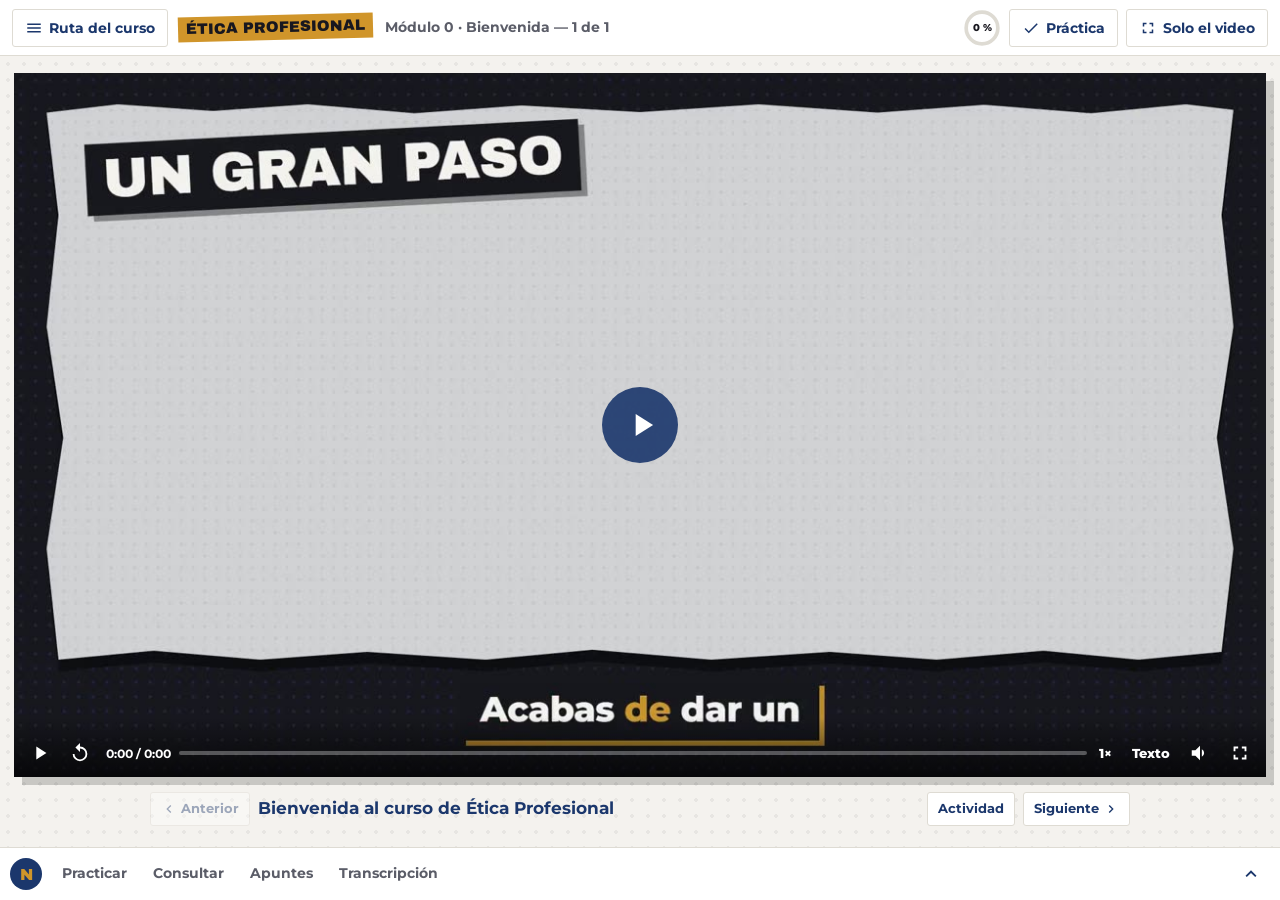
==== index.html @ 4b2f9ca3 "Plataforma de aprendizaje del curso de Ética Profesional Ruta del curso, video horizontal o vertical" ====
<!doctype html>
<html lang="es">
  <head>
    <meta charset="UTF-8" />
    <meta name="viewport" content="width=device-width, initial-scale=1, viewport-fit=cover" />
    <title>Ética Profesional · Plataforma</title>
    <meta name="description" content="Plataforma de aprendizaje del Curso de Ética Profesional del Colegio de Ciencias Económicas de Costa Rica." />
    <meta name="theme-color" content="#1b376c" />
    <link rel="preconnect" href="https://fonts.googleapis.com" />
    <link rel="preconnect" href="https://fonts.gstatic.com" crossorigin />
    <link href="https://fonts.googleapis.com/css2?family=Archivo+Black&family=Montserrat:wght@500;600;700;800&display=swap" rel="stylesheet" />
    <link rel="stylesheet" href="css/plataforma.css" />
  </head>
  <body>
    <a class="saltar" href="#escenario">Saltar al contenido</a>

    <header class="barra">
      <button id="btn-ruta" class="btn-barra" type="button" aria-expanded="false" aria-controls="ruta">
        <svg viewBox="0 0 24 24" aria-hidden="true"><path d="M3 6h18v2H3zm0 5h18v2H3zm0 5h18v2H3z" /></svg>
        <span>Ruta del curso</span>
      </button>
      <div class="barra-centro">
        <span class="marca">Ética Profesional</span>
        <span id="donde" class="donde" aria-live="polite"></span>
      </div>
      <div class="barra-der">
        <div id="avance" class="avance" role="img" aria-label="Avance del curso">
          <svg viewBox="0 0 36 36" aria-hidden="true"><circle class="avance-fondo" cx="18" cy="18" r="15" /><circle id="avance-arco" class="avance-arco" cx="18" cy="18" r="15" /></svg>
          <span id="avance-txt">0 %</span>
        </div>
        <button id="btn-practica" class="btn-barra" type="button" aria-expanded="false" aria-controls="practica">
          <svg viewBox="0 0 24 24" aria-hidden="true"><path d="M9 16.2 4.8 12l-1.4 1.4L9 19 21 7l-1.4-1.4z" /></svg>
          <span>Práctica</span>
        </button>
        <button id="btn-foco" class="btn-barra" type="button" aria-pressed="false">
          <svg viewBox="0 0 24 24" aria-hidden="true"><path d="M7 14H5v5h5v-2H7zm-2-4h2V7h3V5H5zm12 7h-3v2h5v-5h-2zM14 5v2h3v3h2V5z" /></svg>
          <span>Solo el video</span>
        </button>
      </div>
    </header>

    <div class="cuerpo">
      <aside id="ruta" class="panel-lado ruta" aria-label="Ruta del curso" hidden>
        <div class="panel-cab">
          <h2>Ruta del curso</h2>
          <button id="cerrar-ruta" class="btn-ico" type="button" aria-label="Cerrar la ruta">
            <svg viewBox="0 0 24 24" aria-hidden="true"><path d="M15.4 7.4 14 6l-6 6 6 6 1.4-1.4L10.8 12z" /></svg>
          </button>
        </div>
        <nav id="ruta-lista" class="ruta-lista"></nav>
      </aside>

      <main id="escenario" class="escenario" tabindex="-1"></main>

      <aside id="practica" class="panel-lado practica" aria-label="Práctica del módulo" hidden>
        <div class="panel-cab">
          <h2>Práctica</h2>
          <button id="cerrar-practica" class="btn-ico" type="button" aria-label="Cerrar la práctica">
            <svg viewBox="0 0 24 24" aria-hidden="true"><path d="M8.6 16.6 10 18l6-6-6-6-1.4 1.4 4.6 4.6z" /></svg>
          </button>
        </div>
        <div id="practica-cuerpo" class="practica-cuerpo"></div>
      </aside>
    </div>

    <section id="nano" class="nano" aria-label="Nano, tu asistente">
      <div class="nano-barra">
        <span class="nano-logo" aria-hidden="true">N</span>
        <div class="nano-tabs" role="tablist" aria-label="Herramientas de Nano">
          <button class="nano-tab" role="tab" data-tab="practicar" aria-selected="false" type="button">Practicar</button>
          <button class="nano-tab" role="tab" data-tab="consultar" aria-selected="false" type="button">Consultar</button>
          <button class="nano-tab" role="tab" data-tab="apuntes" aria-selected="false" type="button">Apuntes</button>
          <button class="nano-tab" role="tab" data-tab="texto" aria-selected="false" type="button"><span class="largo">Transcripción</span><span class="corto">Texto</span></button>
        </div>
        <button id="nano-toggle" class="btn-ico" type="button" aria-expanded="false" aria-controls="nano-panel" aria-label="Abrir Nano">
          <svg viewBox="0 0 24 24" aria-hidden="true"><path id="nano-ico" d="M7.4 15.4 12 10.8l4.6 4.6L18 14l-6-6-6 6z" /></svg>
        </button>
      </div>
      <div id="nano-panel" class="nano-panel" role="tabpanel" hidden></div>
    </section>

    <div id="vivo" class="solo-lector" aria-live="polite"></div>
    <noscript><p class="sin-js">Esta plataforma necesita JavaScript activado.</p></noscript>

    <script src="js/datos.js"></script>
    <script src="js/casos.js"></script>
    <script src="js/ejercicios.js"></script>
    <script src="js/plataforma.js"></script>
  </body>
</html>
---- css/plataforma.css ----
/* Plataforma de aprendizaje · Curso de Ética Profesional
   Estilo collage de los videos (papel, azul y oro), pero limpio: fondos planos, esquinas casi rectas,
   una línea fina para separar y todo oculto al entrar. */
:root {
  --azul: #1b376c;
  --azul-2: #24488c;
  --azul-claro: #e8edf6;
  --oro: #d0952a;
  --oro-claro: #f6e7c8;
  --oscuro: #18171f;
  --papel: #f4f2ee;
  --blanco: #fff;
  --linea: #dedbd3;
  --suave: #5b5d68;
  --verde: #2f7d34;
  --verde-claro: #e3f1e3;
  --rojo: #b3261e;
  --rojo-claro: #fbe9e8;
  --r: 3px;
  --alto: 100vh;
  --barra: 56px;
  --nano-barra: 52px;
  --titulo: "Archivo Black", "Arial Black", Impact, sans-serif;
  --cuerpo: "Montserrat", "Segoe UI", Arial, sans-serif;
}
@supports (height: 100dvh) { :root { --alto: 100dvh; } }
* { box-sizing: border-box; }
html, body {
  margin: 0;
  height: var(--alto);
  overflow: hidden;
  font-family: var(--cuerpo);
  color: var(--oscuro);
  background: var(--papel);
}
body { display: flex; flex-direction: column; }
button { font-family: inherit; }
[hidden] { display: none !important; }
.solo-lector { position: absolute !important; width: 1px; height: 1px; margin: -1px; overflow: hidden; clip: rect(0 0 0 0); white-space: nowrap; }
.saltar { position: fixed; z-index: 100; left: 12px; top: -60px; background: var(--oro); color: var(--oscuro); font-weight: 800; padding: 10px 14px; }
.saltar:focus { top: 10px; }
:focus-visible { outline: 3px solid var(--oro); outline-offset: 2px; }
.sin-js { padding: 24px; }

/* ---------- Barra superior ---------- */
.barra {
  flex: none;
  height: var(--barra);
  display: flex;
  align-items: center;
  gap: 10px;
  padding: 0 max(12px, env(safe-area-inset-right)) 0 max(12px, env(safe-area-inset-left));
  background: var(--blanco);
  border-bottom: 1px solid var(--linea);
  z-index: 30;
}
.barra-centro { flex: 1; min-width: 0; display: flex; align-items: baseline; gap: 12px; }
.marca {
  font-family: var(--titulo);
  text-transform: uppercase;
  font-size: 0.95rem;
  background: var(--oro);
  padding: 4px 8px 5px;
  transform: rotate(-1.5deg);
  white-space: nowrap;
}
.donde { font-size: 0.85rem; font-weight: 700; color: var(--suave); white-space: nowrap; overflow: hidden; text-overflow: ellipsis; }
.barra-der { display: flex; align-items: center; gap: 8px; }
.btn-barra {
  display: inline-flex;
  align-items: center;
  gap: 6px;
  min-height: 38px;
  padding: 6px 12px;
  border: 1px solid var(--linea);
  border-radius: var(--r);
  background: var(--blanco);
  color: var(--azul);
  font-weight: 700;
  font-size: 0.85rem;
  cursor: pointer;
}
.btn-barra svg { width: 18px; height: 18px; fill: currentColor; flex: none; }
.btn-barra:hover { background: var(--azul-claro); }
.btn-barra[aria-expanded="true"], .btn-barra[aria-pressed="true"] { background: var(--azul); color: #fff; border-color: var(--azul); }
.avance { position: relative; width: 38px; height: 38px; display: grid; place-items: center; }
.avance svg { position: absolute; inset: 0; transform: rotate(-90deg); }
.avance-fondo { fill: none; stroke: var(--linea); stroke-width: 3.5; }
.avance-arco { fill: none; stroke: var(--verde); stroke-width: 3.5; stroke-dasharray: 94.25; stroke-dashoffset: 94.25; transition: stroke-dashoffset 0.4s; }
.avance span { font-size: 0.6rem; font-weight: 800; }
.btn-ico {
  width: 38px; height: 38px;
  display: grid; place-items: center;
  border: 0; border-radius: var(--r);
  background: transparent; color: var(--azul);
  cursor: pointer; flex: none;
}
.btn-ico:hover { background: var(--azul-claro); }
.btn-ico svg { width: 22px; height: 22px; fill: currentColor; }

/* ---------- Cuerpo: ruta | escenario | práctica ---------- */
.cuerpo { flex: 1; min-height: 0; display: flex; position: relative; }
.escenario {
  flex: 1;
  min-width: 0;
  overflow: auto;
  display: flex;
  align-items: center;
  justify-content: center;
  padding: 14px;
  background-color: var(--papel);
  background-image: radial-gradient(rgba(24, 23, 31, 0.06) 1.6px, transparent 2px);
  background-size: 16px 16px;
  outline: none;
}
.panel-lado {
  flex: none;
  width: 300px;
  display: flex;
  flex-direction: column;
  background: var(--blanco);
  overflow: hidden;
}
.ruta { border-right: 1px solid var(--linea); }
.practica { width: 340px; border-left: 1px solid var(--linea); }
.panel-cab { display: flex; align-items: center; justify-content: space-between; padding: 10px 10px 6px 16px; }
.panel-cab h2 { margin: 0; font-size: 0.8rem; text-transform: uppercase; letter-spacing: 0.08em; color: var(--suave); }

/* Ruta */
.ruta-lista { overflow-y: auto; padding: 0 8px 16px; }
.modulo { border-bottom: 1px solid var(--linea); }
.modulo-cab {
  width: 100%;
  display: flex; align-items: center; gap: 10px;
  padding: 12px 8px;
  border: 0; background: none; cursor: pointer; text-align: left;
  font: inherit; color: var(--oscuro);
}
.modulo-num {
  flex: none; min-width: 30px; text-align: center;
  font-family: var(--titulo); font-size: 0.9rem;
  background: var(--oro); padding: 3px 5px;
}
.modulo-tit { flex: 1; font-weight: 800; font-size: 0.92rem; line-height: 1.25; }
.modulo-cuenta { font-size: 0.72rem; font-weight: 700; color: var(--suave); }
.modulo-flecha { width: 18px; height: 18px; fill: var(--suave); transition: transform 0.2s; }
.modulo-cab[aria-expanded="true"] .modulo-flecha { transform: rotate(180deg); }
.modulo-items { list-style: none; margin: 0; padding: 0 0 8px; }
.item {
  width: 100%;
  display: flex; align-items: center; gap: 10px;
  padding: 8px 8px 8px 12px;
  border: 0; border-left: 3px solid transparent;
  background: none; cursor: pointer; text-align: left;
  font: inherit; font-size: 0.85rem; line-height: 1.3; color: var(--oscuro);
}
.item:hover { background: var(--papel); }
.item.actual { border-left-color: var(--oro); background: var(--oro-claro); font-weight: 700; }
.item-ico { flex: none; width: 26px; height: 26px; display: grid; place-items: center; border-radius: 50%; background: var(--azul-claro); color: var(--azul); }
.item-ico svg { width: 15px; height: 15px; fill: currentColor; }
.item.hecho .item-ico { background: var(--verde); color: #fff; }
.item-txt { flex: 1; min-width: 0; }
.item-tipo { display: block; font-size: 0.68rem; font-weight: 800; text-transform: uppercase; letter-spacing: 0.06em; color: var(--suave); }

/* ---------- Video ---------- */
.vista {
  width: 100%;
  height: 100%;
  container-type: size;
  display: flex;
  flex-direction: column;
  align-items: center;
  justify-content: center;
  gap: 10px;
}
.pantalla {
  position: relative;
  flex: none;
  width: min(100cqw, (100cqh - 52px) * 16 / 9);
  aspect-ratio: 16 / 9;
  background: #000;
  box-shadow: 8px 8px 0 rgba(0, 0, 0, 0.18);
}
.pantalla.vertical { aspect-ratio: 9 / 16; width: min(100cqw, (100cqh - 52px) * 9 / 16); }
.pie-video { flex: none; width: min(100cqw, 980px); display: flex; align-items: center; gap: 8px; min-height: 42px; }
.pie-video h1 { flex: 1; min-width: 0; margin: 0; font-size: clamp(0.9rem, 2vw, 1.05rem); line-height: 1.25; color: var(--azul); overflow: hidden; text-overflow: ellipsis; white-space: nowrap; }
.btn-chico { display: inline-flex; align-items: center; gap: 4px; min-height: 34px; padding: 5px 10px; border: 1px solid var(--linea); border-radius: var(--r); background: var(--blanco); color: var(--azul); font: inherit; font-weight: 700; font-size: 0.8rem; cursor: pointer; white-space: nowrap; }
.btn-chico:hover { background: var(--azul-claro); }
.btn-chico:disabled { opacity: 0.4; cursor: default; }
.pantalla video { width: 100%; height: 100%; display: block; object-fit: contain; background: #000; }
.pantalla video::cue { font-family: var(--cuerpo); background: rgba(24, 23, 31, 0.85); }
.gran-play {
  position: absolute; inset: 0; margin: auto;
  width: 76px; height: 76px; border-radius: 50%; border: 0;
  background: rgba(27, 55, 108, 0.9); color: #fff; cursor: pointer;
  display: grid; place-items: center;
}
.gran-play svg { width: 38px; height: 38px; fill: currentColor; margin-left: 4px; }
.controles {
  position: absolute; left: 0; right: 0; bottom: 0;
  display: flex; align-items: center; gap: 4px;
  padding: 18px 8px 6px;
  background: linear-gradient(transparent, rgba(0, 0, 0, 0.7));
  color: #fff;
  opacity: 0; transition: opacity 0.2s;
}
.pantalla:hover .controles, .pantalla:focus-within .controles, .pantalla.pausado .controles { opacity: 1; }
.ctl { width: 36px; height: 36px; display: grid; place-items: center; border: 0; background: none; color: #fff; cursor: pointer; border-radius: var(--r); flex: none; font-weight: 800; font-size: 0.8rem; }
.ctl:hover { background: rgba(255, 255, 255, 0.15); }
.ctl svg { width: 22px; height: 22px; fill: currentColor; }
.ctl.texto { width: auto; padding: 0 8px; }
.ctl[aria-pressed="true"] { color: var(--oro); }
.tiempo { font-size: 0.75rem; font-weight: 700; font-variant-numeric: tabular-nums; white-space: nowrap; padding: 0 4px; }
.linea { flex: 1; position: relative; height: 26px; cursor: pointer; }
.linea input { position: absolute; inset: 0; width: 100%; margin: 0; opacity: 0; cursor: pointer; }
.linea-fondo, .linea-avance { position: absolute; left: 0; top: 11px; height: 4px; border-radius: 2px; pointer-events: none; }
.linea-fondo { right: 0; background: rgba(255, 255, 255, 0.3); }
.linea-avance { background: var(--oro); width: 0; }
.linea:focus-within .linea-fondo { outline: 2px solid var(--oro); outline-offset: 3px; }
.pantalla:fullscreen { max-width: none; width: 100vw; height: 100vh; aspect-ratio: auto; }

/* Capa sobre el video: ejercicio o «siguiente» */
.capa {
  position: absolute; inset: 0; z-index: 3;
  display: flex; align-items: center; justify-content: center;
  padding: 12px;
  background: rgba(24, 23, 31, 0.78);
  overflow: auto;
}
.siguiente { text-align: center; color: #fff; }
.siguiente p { margin: 0 0 10px; font-weight: 700; }
.siguiente strong { display: block; font-size: 1.2rem; margin-bottom: 14px; }

/* ---------- Ejercicios ---------- */
.ej { width: min(640px, 100%); max-height: 100%; overflow-y: auto; background: var(--blanco); border-top: 6px solid var(--oro); padding: 18px 20px 20px; box-shadow: 8px 8px 0 rgba(0, 0, 0, 0.25); }
.ej h2 { margin: 0 0 6px; font-size: clamp(1.05rem, 2.6vw, 1.3rem); line-height: 1.25; color: var(--azul); }
.ej-inst { margin: 0 0 12px; font-size: 0.88rem; color: var(--suave); }
.ej-caso { margin: 0 0 10px; padding: 10px 12px; background: var(--azul-claro); border-left: 4px solid var(--azul); line-height: 1.5; }
.ej-msg { min-height: 1.4em; margin: 12px 0 0; font-weight: 700; font-size: 0.92rem; }
.ej-msg.bien { color: var(--verde); }
.ej-msg.mal { color: var(--rojo); }
.ej .acciones { margin-top: 10px; }
.ej button { font: inherit; }
.fallo { animation: sacudir 0.4s; }
@keyframes sacudir { 0%, 100% { transform: translateX(0); } 25% { transform: translateX(-6px); } 75% { transform: translateX(6px); } }
.fantasma { position: fixed; z-index: 200; pointer-events: none; margin: 0; opacity: 0.92; box-shadow: 6px 6px 0 rgba(0, 0, 0, 0.25); }
.levantado { opacity: 0.45; }
.sobre { outline: 3px dashed var(--oro) !important; outline-offset: 2px; }

/* Unir con líneas */
.lineas { position: relative; display: grid; grid-template-columns: 1fr 1fr; gap: 10px 48px; }
.lineas-svg { position: absolute; inset: 0; width: 100%; height: 100%; pointer-events: none; overflow: visible; z-index: 1; }
.lineas-svg line { stroke-width: 3; stroke-linecap: round; }
.lineas-svg .unida { stroke: var(--verde); }
.lineas-svg .temporal { stroke: var(--oro); stroke-dasharray: 6 5; }
.lineas-col { display: grid; gap: 8px; align-content: start; }
.nodo { position: relative; display: flex; align-items: center; gap: 8px; width: 100%; min-height: 46px; padding: 8px 10px; border: 2px solid var(--linea); border-radius: var(--r); background: var(--blanco); text-align: left; font-size: 0.88rem; line-height: 1.3; cursor: pointer; color: var(--oscuro); }
.nodo-txt { flex: 1; }
.der .nodo { font-weight: 800; color: var(--azul); }
.punto { flex: none; width: 14px; height: 14px; border-radius: 50%; border: 3px solid var(--azul); background: var(--blanco); }
.nodo.sel { border-color: var(--oro); background: var(--oro-claro); }
.nodo.sel .punto { background: var(--oro); border-color: var(--oro); }
.nodo.unido { border-color: var(--verde); background: var(--verde-claro); cursor: default; }
.nodo.unido .punto { background: var(--verde); border-color: var(--verde); }

/* Ordenar */
.ordenar { list-style: none; margin: 0; padding: 0; display: grid; gap: 8px; counter-reset: ord; }
.ord-item { display: flex; align-items: center; gap: 8px; padding: 6px 8px; border: 2px solid var(--linea); border-radius: var(--r); background: var(--blanco); counter-increment: ord; }
.ord-item::before { content: counter(ord); font-family: var(--titulo); min-width: 26px; text-align: center; background: var(--oro); padding: 2px 4px; }
.asa { cursor: grab; color: var(--suave); font-weight: 800; padding: 6px 4px; user-select: none; }
.ord-txt { flex: 1; font-weight: 700; }
.ord-mover { width: 34px; height: 34px; border: 1px solid var(--linea); border-radius: var(--r); background: var(--blanco); color: var(--azul); cursor: pointer; font-weight: 800; }
.ord-item.levantado { opacity: 1; border-color: var(--oro); box-shadow: 4px 4px 0 rgba(0, 0, 0, 0.15); }
.ord-item.bien { border-color: var(--verde); background: var(--verde-claro); }
.ord-item.mal { border-color: var(--rojo); background: var(--rojo-claro); }

/* Clasificar */
.clasif-actual { padding: 12px 14px; border: 2px dashed var(--oro); background: var(--oro-claro); margin-bottom: 10px; cursor: grab; user-select: none; }
.clasif-cuenta { font-size: 0.7rem; font-weight: 800; letter-spacing: 0.06em; text-transform: uppercase; color: #8a5f12; }
.clasif-texto { margin: 4px 0 0; font-weight: 700; font-size: 1rem; line-height: 1.35; color: var(--azul); }
.clasif-cols { display: grid; grid-template-columns: 1fr 1fr; gap: 8px; }
.clasif-col { border: 2px solid var(--linea); border-radius: var(--r); padding: 6px; min-height: 90px; background: var(--papel); }
.clasif-btn { width: 100%; min-height: 40px; border: 0; border-radius: var(--r); font-weight: 800; cursor: pointer; color: #fff; }
.clasif-btn.g0 { background: var(--verde); }
.clasif-btn.g1 { background: var(--azul); }
.clasif-btn:disabled { opacity: 0.7; cursor: default; }
.clasif-col ul { list-style: none; margin: 6px 0 0; padding: 0; display: grid; gap: 4px; }
.clasif-col li { background: var(--blanco); padding: 5px 7px; font-size: 0.8rem; line-height: 1.3; }

/* Verdadero o falso y opción */
.vf { display: grid; gap: 8px; }
.vf-fila { border: 2px solid var(--linea); border-radius: var(--r); padding: 10px 12px; }
.vf-fila p { margin: 0 0 8px; line-height: 1.45; }
.vf-botones { display: flex; gap: 8px; }
.vf-botones button { flex: 1; min-height: 38px; border: 2px solid var(--azul); border-radius: var(--r); background: var(--blanco); color: var(--azul); font-weight: 800; cursor: pointer; }
.vf-botones button.elegido { background: var(--verde); border-color: var(--verde); color: #fff; }
.vf-botones button:disabled { cursor: default; }
.vf-fila.bien { border-color: var(--verde); background: var(--verde-claro); }
.vf-fila.mal { border-color: var(--rojo); }
.opciones { display: grid; gap: 8px; }
.opcion { display: flex; align-items: center; gap: 10px; width: 100%; padding: 10px 12px; border: 2px solid var(--linea); border-radius: var(--r); background: var(--blanco); text-align: left; cursor: pointer; line-height: 1.4; color: var(--oscuro); }
.opcion:hover:not(:disabled) { border-color: var(--azul); }
.letra { flex: none; width: 28px; height: 28px; display: grid; place-items: center; border-radius: 50%; background: var(--azul); color: #fff; font-weight: 800; }
.opcion.bien { border-color: var(--verde); background: var(--verde-claro); }
.opcion.bien .letra { background: var(--verde); }
.opcion.mal { border-color: var(--rojo); background: var(--rojo-claro); }
.opcion.mal .letra { background: var(--rojo); }
.opcion:disabled { cursor: default; }

/* Completar */
.completar { display: grid; gap: 8px; }
.comp-fila { border: 2px solid var(--linea); border-radius: var(--r); padding: 10px 12px; }
.comp-fila.bien { border-color: var(--verde); background: var(--verde-claro); }
.comp-fila.mal { border-color: var(--rojo); }
.comp-frase { margin: 0 0 8px; line-height: 1.8; }
.hueco { display: inline-block; min-width: 110px; padding: 0 8px; border-bottom: 3px solid var(--oro); background: var(--oro-claro); font-weight: 800; color: var(--azul); text-align: center; }
.hueco.lleno { background: transparent; border-bottom-color: var(--verde); }
.comp-ops { display: flex; flex-wrap: wrap; gap: 8px; }
.chip { min-height: 36px; padding: 6px 12px; border: 2px solid var(--azul); border-radius: 18px; background: var(--blanco); color: var(--azul); font-weight: 700; cursor: grab; }
.chip.elegido { background: var(--verde); border-color: var(--verde); color: #fff; }
.chip:disabled:not(.elegido) { opacity: 0.4; }

/* Armar la oración */
.oracion-linea { min-height: 58px; display: flex; flex-wrap: wrap; gap: 6px; align-content: flex-start; padding: 8px; border-bottom: 3px solid var(--azul); background: var(--papel); margin-bottom: 14px; }
.oracion-linea.bien { border-bottom-color: var(--verde); background: var(--verde-claro); }
.oracion-linea.mal { border-bottom-color: var(--rojo); }
.oracion-banco { display: flex; flex-wrap: wrap; gap: 6px; justify-content: center; }
.ficha { min-height: 38px; padding: 6px 12px; border: 0; border-radius: var(--r); background: var(--azul); color: #fff; font-weight: 700; font-size: 0.95rem; cursor: pointer; box-shadow: 0 3px 0 #0f2247; }
.oracion-linea .ficha { background: var(--blanco); color: var(--azul); box-shadow: 0 2px 0 var(--linea); border: 1px solid var(--linea); }
.ficha:disabled { cursor: default; }

/* ---------- Tarjetas (lectura, práctica, mapa, gema) ---------- */
.tarjeta {
  width: min(720px, 100%);
  background: var(--blanco);
  border-top: 6px solid var(--oro);
  box-shadow: 8px 8px 0 rgba(0, 0, 0, 0.16);
  padding: 26px 28px 28px;
  max-height: 100%;
  overflow-y: auto;
}
.etiqueta {
  display: inline-block; margin-bottom: 10px;
  font-size: 0.7rem; font-weight: 800; letter-spacing: 0.1em; text-transform: uppercase;
  background: var(--oscuro); color: var(--oro); padding: 4px 9px; transform: rotate(-1.5deg);
}
.tarjeta h2 { margin: 0 0 12px; font-size: clamp(1.2rem, 3vw, 1.6rem); line-height: 1.2; color: var(--azul); }
.tarjeta p { font-size: clamp(0.98rem, 2.2vw, 1.08rem); line-height: 1.65; margin: 0 0 12px; }
.fuente { font-size: 0.82rem !important; color: var(--suave); }
.acciones { display: flex; flex-wrap: wrap; gap: 10px; margin-top: 16px; }
.btn {
  display: inline-flex; align-items: center; justify-content: center; gap: 8px;
  min-height: 44px; padding: 10px 18px;
  border: 2px solid var(--azul); border-radius: var(--r);
  background: var(--blanco); color: var(--azul);
  font: inherit; font-weight: 800; font-size: 0.95rem; cursor: pointer; text-decoration: none;
}
.btn.principal { background: var(--azul); color: #fff; }
.btn.oro { background: var(--oro); border-color: var(--oro); color: var(--oscuro); }
.btn:hover { filter: brightness(1.08); }
.btn svg { width: 18px; height: 18px; fill: currentColor; }
.marco-mapa { width: 100%; height: 100%; border: 0; background: var(--azul); box-shadow: 8px 8px 0 rgba(0, 0, 0, 0.16); }
.escenario.lleno { padding: 0; }
.escenario.lleno .marco-mapa { box-shadow: none; }

/* ---------- Práctica (panel derecho) ---------- */
.practica-cuerpo { overflow-y: auto; padding: 4px 16px 16px; }
.practica-cuerpo h3 { margin: 0 0 4px; font-size: 1.02rem; color: var(--azul); }
.practica-cuerpo .sub { margin: 0 0 12px; font-size: 0.85rem; color: var(--suave); line-height: 1.45; }
.criterios { list-style: none; margin: 0 0 16px; padding: 0; }
.criterio { display: flex; gap: 10px; align-items: flex-start; padding: 10px 0; border-bottom: 1px solid var(--linea); font-size: 0.88rem; line-height: 1.4; }
.criterio-check { flex: none; width: 22px; height: 22px; border: 2px solid var(--linea); border-radius: 50%; display: grid; place-items: center; font-size: 0.75rem; font-weight: 800; color: #fff; }
.criterio.hecho .criterio-check { background: var(--verde); border-color: var(--verde); }
.criterio-txt { flex: 1; }
.criterio .ir { flex: none; border: 0; background: none; color: var(--azul); cursor: pointer; font-weight: 800; font-size: 0.78rem; padding: 2px 4px; border-radius: var(--r); }
.criterio .ir:hover { background: var(--azul-claro); }
.momentos { list-style: none; margin: 0; padding: 0; }
.momentos li { border-bottom: 1px solid var(--linea); }
.momentos button { width: 100%; text-align: left; border: 0; background: none; padding: 9px 0; cursor: pointer; font: inherit; font-size: 0.86rem; color: var(--azul); }
.momentos button:hover { text-decoration: underline; }

/* ---------- Nano (abajo) ---------- */
.nano { flex: none; background: var(--blanco); border-top: 1px solid var(--linea); z-index: 25; }
.nano-barra { height: var(--nano-barra); display: flex; align-items: center; gap: 8px; padding: 0 max(10px, env(safe-area-inset-right)) 0 max(10px, env(safe-area-inset-left)); }
.nano-logo { flex: none; width: 32px; height: 32px; display: grid; place-items: center; background: var(--azul); color: var(--oro); font-family: var(--titulo); border-radius: 50%; }
.nano-tabs { flex: 1; display: flex; gap: 2px; overflow-x: auto; }
.nano-tab { border: 0; background: none; padding: 8px 12px; font: inherit; font-size: 0.85rem; font-weight: 700; color: var(--suave); cursor: pointer; border-bottom: 3px solid transparent; white-space: nowrap; }
.nano-tab:hover { color: var(--azul); }
.nano-tab[aria-selected="true"] { color: var(--azul); border-bottom-color: var(--oro); }
.nano-panel { height: min(38vh, 340px); overflow-y: auto; padding: 10px max(16px, env(safe-area-inset-right)) 14px max(16px, env(safe-area-inset-left)); border-top: 1px solid var(--linea); }
.nano.min .nano-barra { justify-content: flex-end; }

/* Chat de práctica */
.chat { display: flex; flex-direction: column; gap: 10px; max-width: 820px; margin: 0 auto; }
.burbuja { max-width: 86%; padding: 10px 14px; line-height: 1.5; font-size: 0.95rem; border-radius: var(--r); }
.burbuja.nano-dice { align-self: flex-start; background: var(--azul-claro); border-left: 4px solid var(--azul); }
.burbuja.yo { align-self: flex-end; background: var(--oro-claro); border-right: 4px solid var(--oro); }
.burbuja.logro { align-self: flex-start; background: var(--verde-claro); border-left: 4px solid var(--verde); }
.opciones-chat { display: flex; flex-direction: column; gap: 6px; align-items: flex-end; }
.opciones-chat button { max-width: 86%; text-align: left; border: 2px solid var(--azul); background: var(--blanco); color: var(--azul); border-radius: var(--r); padding: 9px 12px; font: inherit; font-weight: 700; font-size: 0.9rem; cursor: pointer; }
.opciones-chat button:hover { background: var(--azul-claro); }
.chat-vacio { color: var(--suave); text-align: center; padding: 20px; }

/* Consultar */
.consulta { max-width: 820px; margin: 0 auto; }
.consulta form { display: flex; gap: 8px; margin-bottom: 10px; }
.consulta input { flex: 1; min-height: 42px; border: 2px solid var(--linea); border-radius: var(--r); padding: 8px 12px; font: inherit; }
.consulta input:focus { border-color: var(--azul); outline: none; }
.resultados { list-style: none; margin: 0; padding: 0; }
.resultados li { border-bottom: 1px solid var(--linea); }
.resultados button { width: 100%; text-align: left; border: 0; background: none; padding: 9px 4px; cursor: pointer; font: inherit; font-size: 0.9rem; line-height: 1.45; }
.resultados button:hover { background: var(--papel); }
.resultados mark { background: var(--oro-claro); }
.res-donde { display: block; font-size: 0.72rem; font-weight: 800; text-transform: uppercase; color: var(--azul); letter-spacing: 0.04em; }

/* Apuntes */
.apuntes { max-width: 820px; margin: 0 auto; display: flex; flex-direction: column; gap: 8px; height: 100%; }
.apuntes textarea { flex: 1; min-height: 140px; resize: none; border: 2px solid var(--linea); border-radius: var(--r); padding: 10px 12px; font: inherit; line-height: 1.5; }
.apuntes textarea:focus { border-color: var(--azul); outline: none; }
.apuntes-pie { display: flex; justify-content: space-between; align-items: center; font-size: 0.8rem; color: var(--suave); }

/* Transcripción palabra por palabra */
.transcripcion { max-width: 820px; margin: 0 auto; font-size: 1.05rem; line-height: 1.9; }
.transcripcion .p { cursor: pointer; border-radius: 2px; padding: 0 1px; }
.transcripcion .p:hover { background: var(--azul-claro); }
.transcripcion .p.dicha { color: var(--oscuro); }
.transcripcion .p.ahora { background: #ffe27a; }
.transcripcion .p.futura { color: #7b7d88; }

/* ---------- Modo «solo el video» ---------- */
body.foco .barra-centro, body.foco #btn-ruta, body.foco #btn-practica, body.foco .avance { visibility: hidden; }
body.foco .panel-lado { display: none !important; }
body.foco .nano { position: fixed; right: 16px; bottom: 16px; width: 56px; height: 56px; border: 0; background: transparent; }
body.foco .nano-barra { padding: 0; height: 56px; }
body.foco .nano-tabs, body.foco #nano-toggle, body.foco .nano-panel { display: none !important; }
body.foco .nano-logo { width: 56px; height: 56px; font-size: 1.3rem; cursor: pointer; box-shadow: 4px 4px 0 rgba(0, 0, 0, 0.25); }
body.foco .barra { border-bottom-color: transparent; background: transparent; }
body.foco .escenario { background: var(--oscuro); }

/* ---------- Celular ---------- */
@media (max-width: 899px) {
  :root { --barra: 52px; }
  .btn-barra span { display: none; }
  .btn-barra { padding: 6px 8px; }
  .marca { font-size: 0.8rem; }
  .donde { display: none; }
  .panel-lado {
    position: absolute; z-index: 40; top: 0; bottom: 0;
    width: min(88vw, 340px);
    box-shadow: 0 0 0 100vmax rgba(24, 23, 31, 0.45);
  }
  .ruta { left: 0; }
  .practica { right: 0; }
  .escenario { padding: 8px; }
  .tarjeta { padding: 20px 18px 22px; }
  .nano-tab { padding: 8px; font-size: 0.8rem; }
  .nano-panel { height: 46vh; }
  .controles { opacity: 1; }
  .lineas { gap: 8px 26px; }
  .nodo { font-size: 0.8rem; padding: 6px 8px; }
  .ej { padding: 14px 14px 16px; }
  .pie-video .btn-chico span { display: none; }
}

@media (prefers-reduced-motion: reduce) {
  .avance-arco, .modulo-flecha, .controles { transition: none; }
  .fallo { animation: none; }
}

/* Controles del video según el tamaño del propio video */
.pantalla { container-type: inline-size; }
.controles .linea { min-width: 40px; }
@container (max-width: 520px) {
  .controles .ctl.secundario { display: none; }
  .controles .tiempo { font-size: 0.7rem; padding: 0 2px; }
  .ctl { width: 32px; }
}
@container (max-width: 340px) {
  .controles .ctl.terciario { display: none; }
}
.nano-tab .corto { display: none; }
@media (max-width: 899px) {
  .nano-tab .largo { display: none; }
  .nano-tab .corto { display: inline; }
}
body.foco .pie-video { display: none; }
body.foco .pantalla { width: min(100cqw, 100cqh * 16 / 9); }
body.foco .pantalla.vertical { width: min(100cqw, 100cqh * 9 / 16); }
body.foco { background: var(--oscuro); }
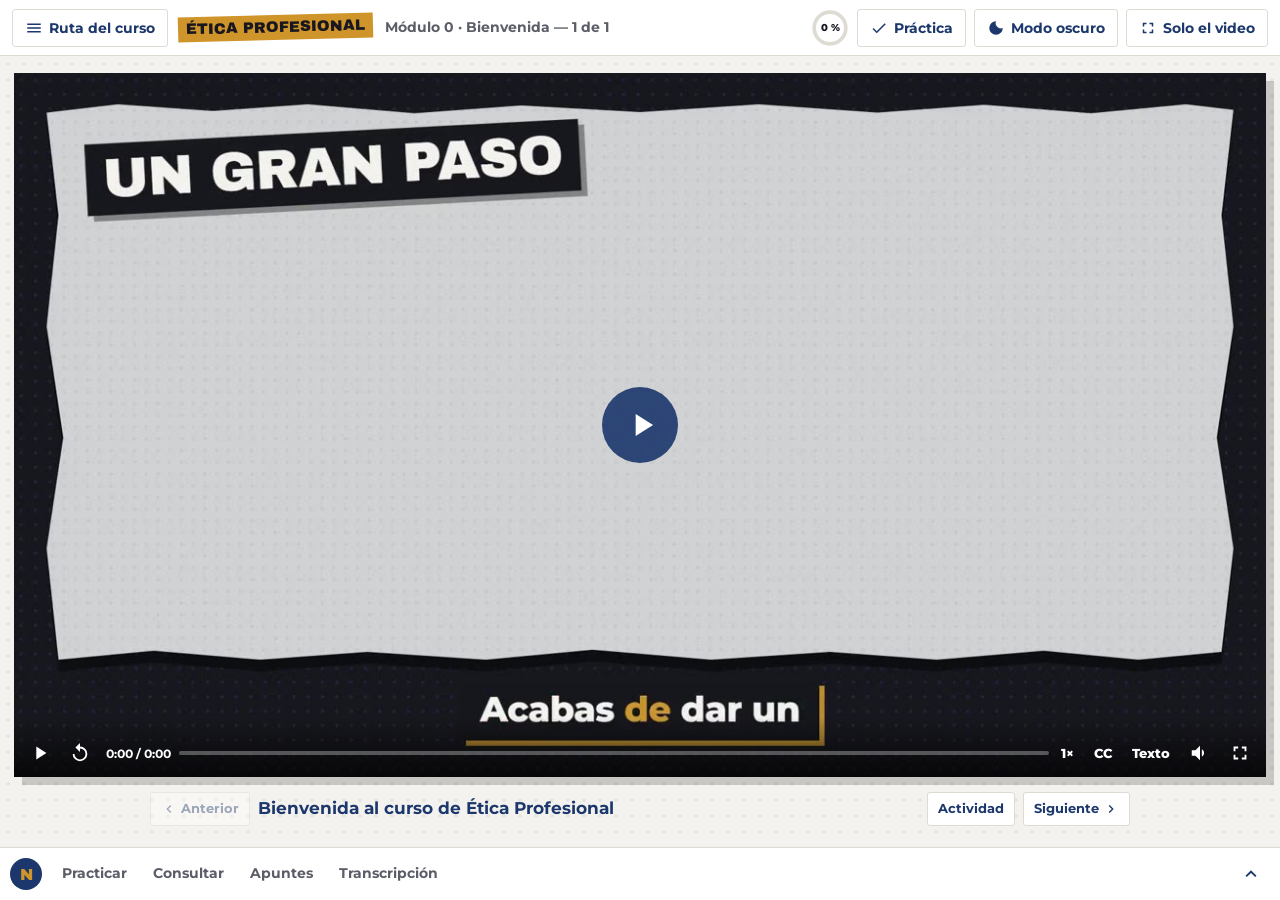
==== commit df40a3f3: "Subtítulos en todos los videos, ajustes de accesibilidad y modo oscuro Co-Authored-By: Claude Opus 5" ====
--- a/index.html
+++ b/index.html
@@ -10,17 +10,21 @@
     <link rel="preconnect" href="https://fonts.gstatic.com" crossorigin />
     <link href="https://fonts.googleapis.com/css2?family=Archivo+Black&family=Montserrat:wght@500;600;700;800&display=swap" rel="stylesheet" />
     <link rel="stylesheet" href="css/plataforma.css" />
+    <script>
+      // Tema elegido por la persona (si no eligió, sigue al sistema). Va aquí para que no parpadee al cargar.
+      try { var tema = localStorage.getItem("plataforma-etica-tema"); if (tema) document.documentElement.setAttribute("data-theme", tema); } catch (e) {}
+    </script>
   </head>
   <body>
     <a class="saltar" href="#escenario">Saltar al contenido</a>
 
     <header class="barra">
-      <button id="btn-ruta" class="btn-barra" type="button" aria-expanded="false" aria-controls="ruta">
+      <button id="btn-ruta" class="btn-barra" type="button" aria-label="Ruta del curso" aria-expanded="false" aria-controls="ruta">
         <svg viewBox="0 0 24 24" aria-hidden="true"><path d="M3 6h18v2H3zm0 5h18v2H3zm0 5h18v2H3z" /></svg>
         <span>Ruta del curso</span>
       </button>
       <div class="barra-centro">
-        <span class="marca">Ética Profesional</span>
+        <span class="marca"><span class="largo">Ética Profesional</span><span class="corto">Ética</span></span>
         <span id="donde" class="donde" aria-live="polite"></span>
       </div>
       <div class="barra-der">
@@ -28,11 +32,16 @@
           <svg viewBox="0 0 36 36" aria-hidden="true"><circle class="avance-fondo" cx="18" cy="18" r="15" /><circle id="avance-arco" class="avance-arco" cx="18" cy="18" r="15" /></svg>
           <span id="avance-txt">0 %</span>
         </div>
-        <button id="btn-practica" class="btn-barra" type="button" aria-expanded="false" aria-controls="practica">
+        <button id="btn-practica" class="btn-barra" type="button" aria-label="Práctica" aria-expanded="false" aria-controls="practica">
           <svg viewBox="0 0 24 24" aria-hidden="true"><path d="M9 16.2 4.8 12l-1.4 1.4L9 19 21 7l-1.4-1.4z" /></svg>
           <span>Práctica</span>
         </button>
-        <button id="btn-foco" class="btn-barra" type="button" aria-pressed="false">
+        <button id="btn-tema" class="btn-barra" type="button" aria-label="Modo oscuro" aria-pressed="false">
+          <svg class="luna" viewBox="0 0 24 24" aria-hidden="true"><path d="M12 3a9 9 0 1 0 9 9 7 7 0 0 1-9-9z" /></svg>
+          <svg class="sol" viewBox="0 0 24 24" aria-hidden="true"><path d="M12 7a5 5 0 1 0 0 10 5 5 0 0 0 0-10zM11 1h2v3h-2zm0 19h2v3h-2zM1 11h3v2H1zm19 0h3v2h-3zM4.2 5.6l1.4-1.4 2.1 2.1-1.4 1.4zm12.1 12.1 1.4-1.4 2.1 2.1-1.4 1.4zM4.2 18.4l2.1-2.1 1.4 1.4-2.1 2.1zM16.3 6.3l2.1-2.1 1.4 1.4-2.1 2.1z" /></svg>
+          <span>Modo oscuro</span>
+        </button>
+        <button id="btn-foco" class="btn-barra" type="button" aria-label="Solo el video" aria-pressed="false">
           <svg viewBox="0 0 24 24" aria-hidden="true"><path d="M7 14H5v5h5v-2H7zm-2-4h2V7h3V5H5zm12 7h-3v2h5v-5h-2zM14 5v2h3v3h2V5z" /></svg>
           <span>Solo el video</span>
         </button>
@@ -67,10 +76,10 @@
       <div class="nano-barra">
         <span class="nano-logo" aria-hidden="true">N</span>
         <div class="nano-tabs" role="tablist" aria-label="Herramientas de Nano">
-          <button class="nano-tab" role="tab" data-tab="practicar" aria-selected="false" type="button">Practicar</button>
-          <button class="nano-tab" role="tab" data-tab="consultar" aria-selected="false" type="button">Consultar</button>
-          <button class="nano-tab" role="tab" data-tab="apuntes" aria-selected="false" type="button">Apuntes</button>
-          <button class="nano-tab" role="tab" data-tab="texto" aria-selected="false" type="button"><span class="largo">Transcripción</span><span class="corto">Texto</span></button>
+          <button class="nano-tab" role="tab" data-tab="practicar" id="tab-practicar" aria-controls="nano-panel" aria-selected="false" type="button">Practicar</button>
+          <button class="nano-tab" role="tab" data-tab="consultar" id="tab-consultar" aria-controls="nano-panel" aria-selected="false" type="button">Consultar</button>
+          <button class="nano-tab" role="tab" data-tab="apuntes" id="tab-apuntes" aria-controls="nano-panel" aria-selected="false" type="button">Apuntes</button>
+          <button class="nano-tab" role="tab" data-tab="texto" id="tab-texto" aria-label="Transcripción" aria-controls="nano-panel" aria-selected="false" type="button"><span class="largo">Transcripción</span><span class="corto">Texto</span></button>
         </div>
         <button id="nano-toggle" class="btn-ico" type="button" aria-expanded="false" aria-controls="nano-panel" aria-label="Abrir Nano">
           <svg viewBox="0 0 24 24" aria-hidden="true"><path id="nano-ico" d="M7.4 15.4 12 10.8l4.6 4.6L18 14l-6-6-6 6z" /></svg>
--- a/css/plataforma.css
+++ b/css/plataforma.css
@@ -11,6 +11,14 @@
   --papel: #f4f2ee;
   --blanco: #fff;
   --linea: #dedbd3;
+  --texto: #18171f;
+  --tenue: #63656f;
+  --azul-fondo: #1b376c;
+  --oro-texto: #7a520c;
+  --verde-texto: #2a6f2f;
+  --rojo-texto: #b3261e;
+  --puntos: rgba(24, 23, 31, 0.06);
+  color-scheme: light;
   --suave: #5b5d68;
   --verde: #2f7d34;
   --verde-claro: #e3f1e3;
@@ -30,7 +38,7 @@
   height: var(--alto);
   overflow: hidden;
   font-family: var(--cuerpo);
-  color: var(--oscuro);
+  color: var(--texto);
   background: var(--papel);
 }
 body { display: flex; flex-direction: column; }
@@ -82,7 +90,7 @@
 }
 .btn-barra svg { width: 18px; height: 18px; fill: currentColor; flex: none; }
 .btn-barra:hover { background: var(--azul-claro); }
-.btn-barra[aria-expanded="true"], .btn-barra[aria-pressed="true"] { background: var(--azul); color: #fff; border-color: var(--azul); }
+.btn-barra[aria-expanded="true"], .btn-barra[aria-pressed="true"] { background: var(--azul-fondo); color: #fff; border-color: var(--azul-fondo); }
 .avance { position: relative; width: 38px; height: 38px; display: grid; place-items: center; }
 .avance svg { position: absolute; inset: 0; transform: rotate(-90deg); }
 .avance-fondo { fill: none; stroke: var(--linea); stroke-width: 3.5; }
@@ -109,7 +117,7 @@
   justify-content: center;
   padding: 14px;
   background-color: var(--papel);
-  background-image: radial-gradient(rgba(24, 23, 31, 0.06) 1.6px, transparent 2px);
+  background-image: radial-gradient(var(--puntos) 1.6px, transparent 2px);
   background-size: 16px 16px;
   outline: none;
 }
@@ -134,7 +142,7 @@
   display: flex; align-items: center; gap: 10px;
   padding: 12px 8px;
   border: 0; background: none; cursor: pointer; text-align: left;
-  font: inherit; color: var(--oscuro);
+  font: inherit; color: var(--texto);
 }
 .modulo-num {
   flex: none; min-width: 30px; text-align: center;
@@ -152,7 +160,7 @@
   padding: 8px 8px 8px 12px;
   border: 0; border-left: 3px solid transparent;
   background: none; cursor: pointer; text-align: left;
-  font: inherit; font-size: 0.85rem; line-height: 1.3; color: var(--oscuro);
+  font: inherit; font-size: 0.85rem; line-height: 1.3; color: var(--texto);
 }
 .item:hover { background: var(--papel); }
 .item.actual { border-left-color: var(--oro); background: var(--oro-claro); font-weight: 700; }
@@ -237,8 +245,8 @@
 .ej-inst { margin: 0 0 12px; font-size: 0.88rem; color: var(--suave); }
 .ej-caso { margin: 0 0 10px; padding: 10px 12px; background: var(--azul-claro); border-left: 4px solid var(--azul); line-height: 1.5; }
 .ej-msg { min-height: 1.4em; margin: 12px 0 0; font-weight: 700; font-size: 0.92rem; }
-.ej-msg.bien { color: var(--verde); }
-.ej-msg.mal { color: var(--rojo); }
+.ej-msg.bien { color: var(--verde-texto); }
+.ej-msg.mal { color: var(--rojo-texto); }
 .ej .acciones { margin-top: 10px; }
 .ej button { font: inherit; }
 .fallo { animation: sacudir 0.4s; }
@@ -254,7 +262,7 @@
 .lineas-svg .unida { stroke: var(--verde); }
 .lineas-svg .temporal { stroke: var(--oro); stroke-dasharray: 6 5; }
 .lineas-col { display: grid; gap: 8px; align-content: start; }
-.nodo { position: relative; display: flex; align-items: center; gap: 8px; width: 100%; min-height: 46px; padding: 8px 10px; border: 2px solid var(--linea); border-radius: var(--r); background: var(--blanco); text-align: left; font-size: 0.88rem; line-height: 1.3; cursor: pointer; color: var(--oscuro); }
+.nodo { position: relative; display: flex; align-items: center; gap: 8px; width: 100%; min-height: 46px; padding: 8px 10px; border: 2px solid var(--linea); border-radius: var(--r); background: var(--blanco); text-align: left; font-size: 0.88rem; line-height: 1.3; cursor: pointer; color: var(--texto); }
 .nodo-txt { flex: 1; }
 .der .nodo { font-weight: 800; color: var(--azul); }
 .punto { flex: none; width: 14px; height: 14px; border-radius: 50%; border: 3px solid var(--azul); background: var(--blanco); }
@@ -276,13 +284,13 @@
 
 /* Clasificar */
 .clasif-actual { padding: 12px 14px; border: 2px dashed var(--oro); background: var(--oro-claro); margin-bottom: 10px; cursor: grab; user-select: none; }
-.clasif-cuenta { font-size: 0.7rem; font-weight: 800; letter-spacing: 0.06em; text-transform: uppercase; color: #8a5f12; }
+.clasif-cuenta { font-size: 0.7rem; font-weight: 800; letter-spacing: 0.06em; text-transform: uppercase; color: var(--oro-texto); }
 .clasif-texto { margin: 4px 0 0; font-weight: 700; font-size: 1rem; line-height: 1.35; color: var(--azul); }
 .clasif-cols { display: grid; grid-template-columns: 1fr 1fr; gap: 8px; }
 .clasif-col { border: 2px solid var(--linea); border-radius: var(--r); padding: 6px; min-height: 90px; background: var(--papel); }
 .clasif-btn { width: 100%; min-height: 40px; border: 0; border-radius: var(--r); font-weight: 800; cursor: pointer; color: #fff; }
 .clasif-btn.g0 { background: var(--verde); }
-.clasif-btn.g1 { background: var(--azul); }
+.clasif-btn.g1 { background: var(--azul-fondo); }
 .clasif-btn:disabled { opacity: 0.7; cursor: default; }
 .clasif-col ul { list-style: none; margin: 6px 0 0; padding: 0; display: grid; gap: 4px; }
 .clasif-col li { background: var(--blanco); padding: 5px 7px; font-size: 0.8rem; line-height: 1.3; }
@@ -298,9 +306,9 @@
 .vf-fila.bien { border-color: var(--verde); background: var(--verde-claro); }
 .vf-fila.mal { border-color: var(--rojo); }
 .opciones { display: grid; gap: 8px; }
-.opcion { display: flex; align-items: center; gap: 10px; width: 100%; padding: 10px 12px; border: 2px solid var(--linea); border-radius: var(--r); background: var(--blanco); text-align: left; cursor: pointer; line-height: 1.4; color: var(--oscuro); }
+.opcion { display: flex; align-items: center; gap: 10px; width: 100%; padding: 10px 12px; border: 2px solid var(--linea); border-radius: var(--r); background: var(--blanco); text-align: left; cursor: pointer; line-height: 1.4; color: var(--texto); }
 .opcion:hover:not(:disabled) { border-color: var(--azul); }
-.letra { flex: none; width: 28px; height: 28px; display: grid; place-items: center; border-radius: 50%; background: var(--azul); color: #fff; font-weight: 800; }
+.letra { flex: none; width: 28px; height: 28px; display: grid; place-items: center; border-radius: 50%; background: var(--azul-fondo); color: #fff; font-weight: 800; }
 .opcion.bien { border-color: var(--verde); background: var(--verde-claro); }
 .opcion.bien .letra { background: var(--verde); }
 .opcion.mal { border-color: var(--rojo); background: var(--rojo-claro); }
@@ -325,7 +333,7 @@
 .oracion-linea.bien { border-bottom-color: var(--verde); background: var(--verde-claro); }
 .oracion-linea.mal { border-bottom-color: var(--rojo); }
 .oracion-banco { display: flex; flex-wrap: wrap; gap: 6px; justify-content: center; }
-.ficha { min-height: 38px; padding: 6px 12px; border: 0; border-radius: var(--r); background: var(--azul); color: #fff; font-weight: 700; font-size: 0.95rem; cursor: pointer; box-shadow: 0 3px 0 #0f2247; }
+.ficha { min-height: 38px; padding: 6px 12px; border: 0; border-radius: var(--r); background: var(--azul-fondo); color: #fff; font-weight: 700; font-size: 0.95rem; cursor: pointer; box-shadow: 0 3px 0 #0f2247; }
 .oracion-linea .ficha { background: var(--blanco); color: var(--azul); box-shadow: 0 2px 0 var(--linea); border: 1px solid var(--linea); }
 .ficha:disabled { cursor: default; }
 
@@ -355,11 +363,11 @@
   background: var(--blanco); color: var(--azul);
   font: inherit; font-weight: 800; font-size: 0.95rem; cursor: pointer; text-decoration: none;
 }
-.btn.principal { background: var(--azul); color: #fff; }
+.btn.principal { background: var(--azul-fondo); border-color: var(--azul-fondo); color: #fff; }
 .btn.oro { background: var(--oro); border-color: var(--oro); color: var(--oscuro); }
 .btn:hover { filter: brightness(1.08); }
 .btn svg { width: 18px; height: 18px; fill: currentColor; }
-.marco-mapa { width: 100%; height: 100%; border: 0; background: var(--azul); box-shadow: 8px 8px 0 rgba(0, 0, 0, 0.16); }
+.marco-mapa { width: 100%; height: 100%; border: 0; background: var(--azul-fondo); box-shadow: 8px 8px 0 rgba(0, 0, 0, 0.16); }
 .escenario.lleno { padding: 0; }
 .escenario.lleno .marco-mapa { box-shadow: none; }
 
@@ -382,7 +390,7 @@
 /* ---------- Nano (abajo) ---------- */
 .nano { flex: none; background: var(--blanco); border-top: 1px solid var(--linea); z-index: 25; }
 .nano-barra { height: var(--nano-barra); display: flex; align-items: center; gap: 8px; padding: 0 max(10px, env(safe-area-inset-right)) 0 max(10px, env(safe-area-inset-left)); }
-.nano-logo { flex: none; width: 32px; height: 32px; display: grid; place-items: center; background: var(--azul); color: var(--oro); font-family: var(--titulo); border-radius: 50%; }
+.nano-logo { flex: none; width: 32px; height: 32px; display: grid; place-items: center; background: var(--azul-fondo); color: var(--oro); font-family: var(--titulo); border-radius: 50%; }
 .nano-tabs { flex: 1; display: flex; gap: 2px; overflow-x: auto; }
 .nano-tab { border: 0; background: none; padding: 8px 12px; font: inherit; font-size: 0.85rem; font-weight: 700; color: var(--suave); cursor: pointer; border-bottom: 3px solid transparent; white-space: nowrap; }
 .nano-tab:hover { color: var(--azul); }
@@ -423,9 +431,9 @@
 .transcripcion { max-width: 820px; margin: 0 auto; font-size: 1.05rem; line-height: 1.9; }
 .transcripcion .p { cursor: pointer; border-radius: 2px; padding: 0 1px; }
 .transcripcion .p:hover { background: var(--azul-claro); }
-.transcripcion .p.dicha { color: var(--oscuro); }
-.transcripcion .p.ahora { background: #ffe27a; }
-.transcripcion .p.futura { color: #7b7d88; }
+.transcripcion .p.dicha { color: var(--texto); }
+.transcripcion .p.ahora { background: #ffe27a; color: #18171f; }
+.transcripcion .p.futura { color: var(--tenue); }
 
 /* ---------- Modo «solo el video» ---------- */
 body.foco .barra-centro, body.foco #btn-ruta, body.foco #btn-practica, body.foco .avance { visibility: hidden; }
@@ -435,7 +443,7 @@
 body.foco .nano-tabs, body.foco #nano-toggle, body.foco .nano-panel { display: none !important; }
 body.foco .nano-logo { width: 56px; height: 56px; font-size: 1.3rem; cursor: pointer; box-shadow: 4px 4px 0 rgba(0, 0, 0, 0.25); }
 body.foco .barra { border-bottom-color: transparent; background: transparent; }
-body.foco .escenario { background: var(--oscuro); }
+body.foco .escenario { background: #111016; }
 
 /* ---------- Celular ---------- */
 @media (max-width: 899px) {
@@ -486,4 +494,51 @@
 body.foco .pie-video { display: none; }
 body.foco .pantalla { width: min(100cqw, 100cqh * 16 / 9); }
 body.foco .pantalla.vertical { width: min(100cqw, 100cqh * 9 / 16); }
-body.foco { background: var(--oscuro); }
+body.foco { background: #111016; }
+
+/* Texto sobre oro: siempre oscuro, en los dos temas */
+.marca, .modulo-num, .ord-item::before { color: var(--oscuro); }
+.tarjeta h1 { margin: 0 0 12px; font-size: clamp(1.2rem, 3vw, 1.6rem); line-height: 1.2; color: var(--azul); }
+.resultados mark { color: inherit; }
+input, textarea { background: var(--blanco); color: var(--texto); }
+.pie-video h1 { color: var(--azul); }
+
+/* ---------- Modo oscuro ---------- */
+@media (prefers-color-scheme: dark) {
+  :root:not([data-theme="light"]) {
+    --azul: #9dbcf5; --azul-claro: #1f2b45; --azul-fondo: #2a55a5;
+    --oro-claro: #3b2f17; --oro-texto: #e8b65a;
+    --papel: #15141b; --blanco: #1f1e27; --linea: #393845;
+    --suave: #b0b2bf; --texto: #ecebf1; --tenue: #9a9ca9;
+    --verde-claro: #183019; --verde-texto: #7cc982;
+    --rojo-claro: #3a1a19; --rojo-texto: #f08a82;
+    --puntos: rgba(255, 255, 255, 0.05);
+    color-scheme: dark;
+  }
+}
+:root[data-theme="dark"] {
+  --azul: #9dbcf5; --azul-claro: #1f2b45; --azul-fondo: #2a55a5;
+  --oro-claro: #3b2f17; --oro-texto: #e8b65a;
+  --papel: #15141b; --blanco: #1f1e27; --linea: #393845;
+  --suave: #b0b2bf; --texto: #ecebf1; --tenue: #9a9ca9;
+  --verde-claro: #183019; --verde-texto: #7cc982;
+  --rojo-claro: #3a1a19; --rojo-texto: #f08a82;
+  --puntos: rgba(255, 255, 255, 0.05);
+  color-scheme: dark;
+}
+#btn-tema .luna { display: inline; }
+#btn-tema .sol { display: none; }
+#btn-tema[aria-pressed="true"] .luna { display: none; }
+#btn-tema[aria-pressed="true"] .sol { display: inline; }
+#btn-tema[aria-pressed="true"] { background: var(--blanco); color: var(--azul); border-color: var(--linea); }
+.marca .corto { display: none; }
+@media (max-width: 899px) {
+  .barra-centro { overflow: hidden; }
+  .nano-tab { padding: 8px 6px; }
+}
+@media (max-width: 480px) {
+  .marca .largo { display: none; }
+  .marca .corto { display: inline; }
+  .barra { gap: 6px; }
+  .barra-der { gap: 4px; }
+}
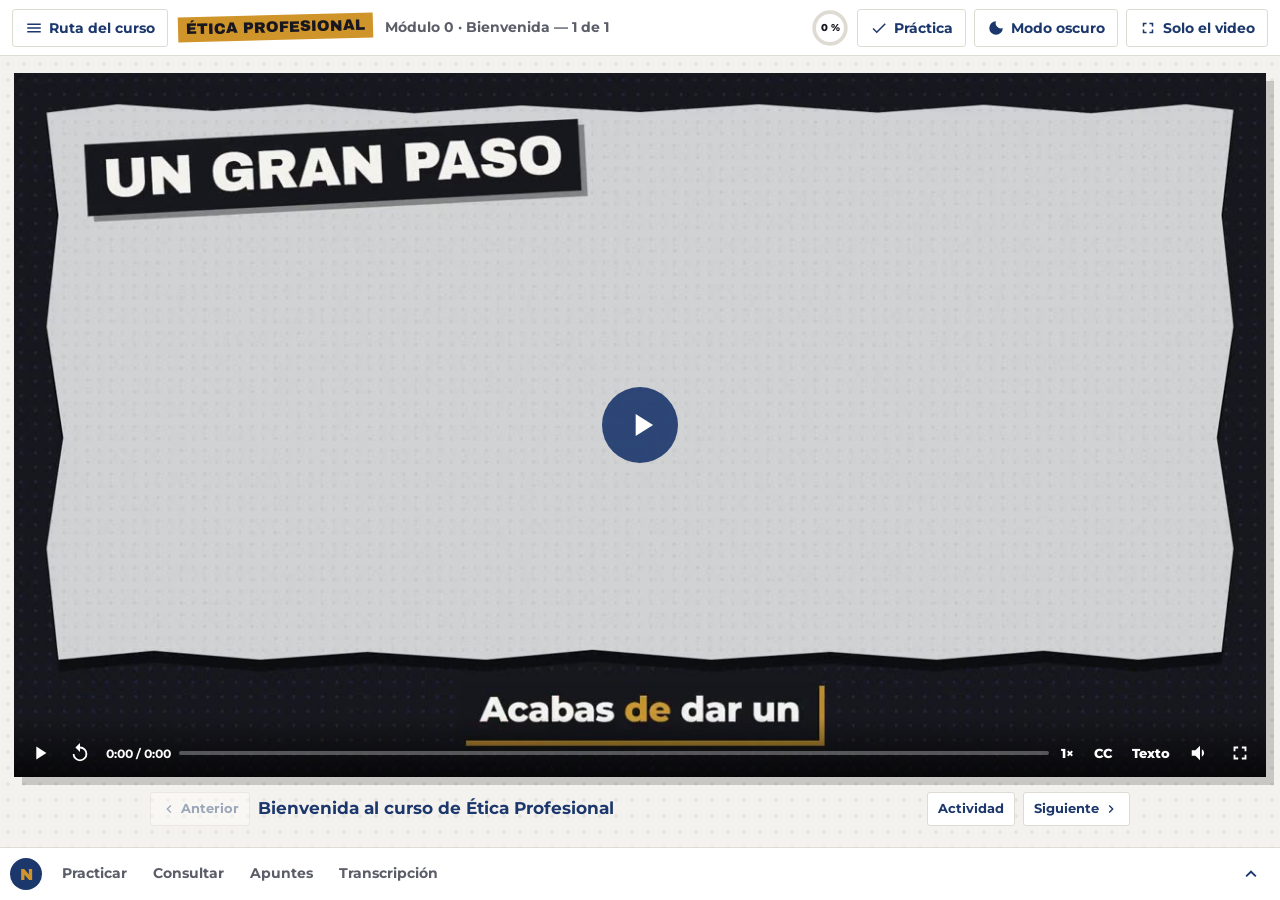
==== commit eb5fe3e0: "Ícono de la pestaña Co-Authored-By: Claude Opus 5.5 <noreply@anthropic.com>" ====
--- a/index.html
+++ b/index.html
@@ -6,10 +6,11 @@
     <title>Ética Profesional · Plataforma</title>
     <meta name="description" content="Plataforma de aprendizaje del Curso de Ética Profesional del Colegio de Ciencias Económicas de Costa Rica." />
     <meta name="theme-color" content="#1b376c" />
+    <link rel="icon" href="data:image/svg+xml,%3Csvg xmlns=%27http://www.w3.org/2000/svg%27 viewBox=%270 0 32 32%27%3E%3Ccircle cx=%2716%27 cy=%2716%27 r=%2716%27 fill=%27%231b376c%27/%3E%3Ctext x=%2716%27 y=%2722%27 font-family=%27Arial Black,Arial%27 font-weight=%27900%27 font-size=%2718%27 text-anchor=%27middle%27 fill=%27%23d0952a%27%3EN%3C/text%3E%3C/svg%3E" />
     <link rel="preconnect" href="https://fonts.googleapis.com" />
     <link rel="preconnect" href="https://fonts.gstatic.com" crossorigin />
     <link href="https://fonts.googleapis.com/css2?family=Archivo+Black&family=Montserrat:wght@500;600;700;800&display=swap" rel="stylesheet" />
-    <link rel="stylesheet" href="css/plataforma.css" />
+    <link rel="stylesheet" href="css/plataforma.css?v=4" />
     <script>
       // Tema elegido por la persona (si no eligió, sigue al sistema). Va aquí para que no parpadee al cargar.
       try { var tema = localStorage.getItem("plataforma-etica-tema"); if (tema) document.documentElement.setAttribute("data-theme", tema); } catch (e) {}
@@ -85,15 +86,15 @@
           <svg viewBox="0 0 24 24" aria-hidden="true"><path id="nano-ico" d="M7.4 15.4 12 10.8l4.6 4.6L18 14l-6-6-6 6z" /></svg>
         </button>
       </div>
-      <div id="nano-panel" class="nano-panel" role="tabpanel" hidden></div>
+      <div id="nano-panel" class="nano-panel" role="tabpanel" tabindex="0" hidden></div>
     </section>
 
     <div id="vivo" class="solo-lector" aria-live="polite"></div>
     <noscript><p class="sin-js">Esta plataforma necesita JavaScript activado.</p></noscript>
 
-    <script src="js/datos.js"></script>
-    <script src="js/casos.js"></script>
-    <script src="js/ejercicios.js"></script>
-    <script src="js/plataforma.js"></script>
+    <script src="js/datos.js?v=4"></script>
+    <script src="js/casos.js?v=4"></script>
+    <script src="js/ejercicios.js?v=4"></script>
+    <script src="js/plataforma.js?v=4"></script>
   </body>
 </html>
--- a/css/plataforma.css
+++ b/css/plataforma.css
@@ -542,3 +542,9 @@
   .barra { gap: 6px; }
   .barra-der { gap: 4px; }
 }
+.nano-tabs { scrollbar-width: none; }
+.nano-tabs::-webkit-scrollbar { display: none; }
+@media (max-width: 360px) {
+  .barra-centro .marca { display: none; }
+}
+.hueco { min-height: 1.5em; vertical-align: bottom; position: relative; }
